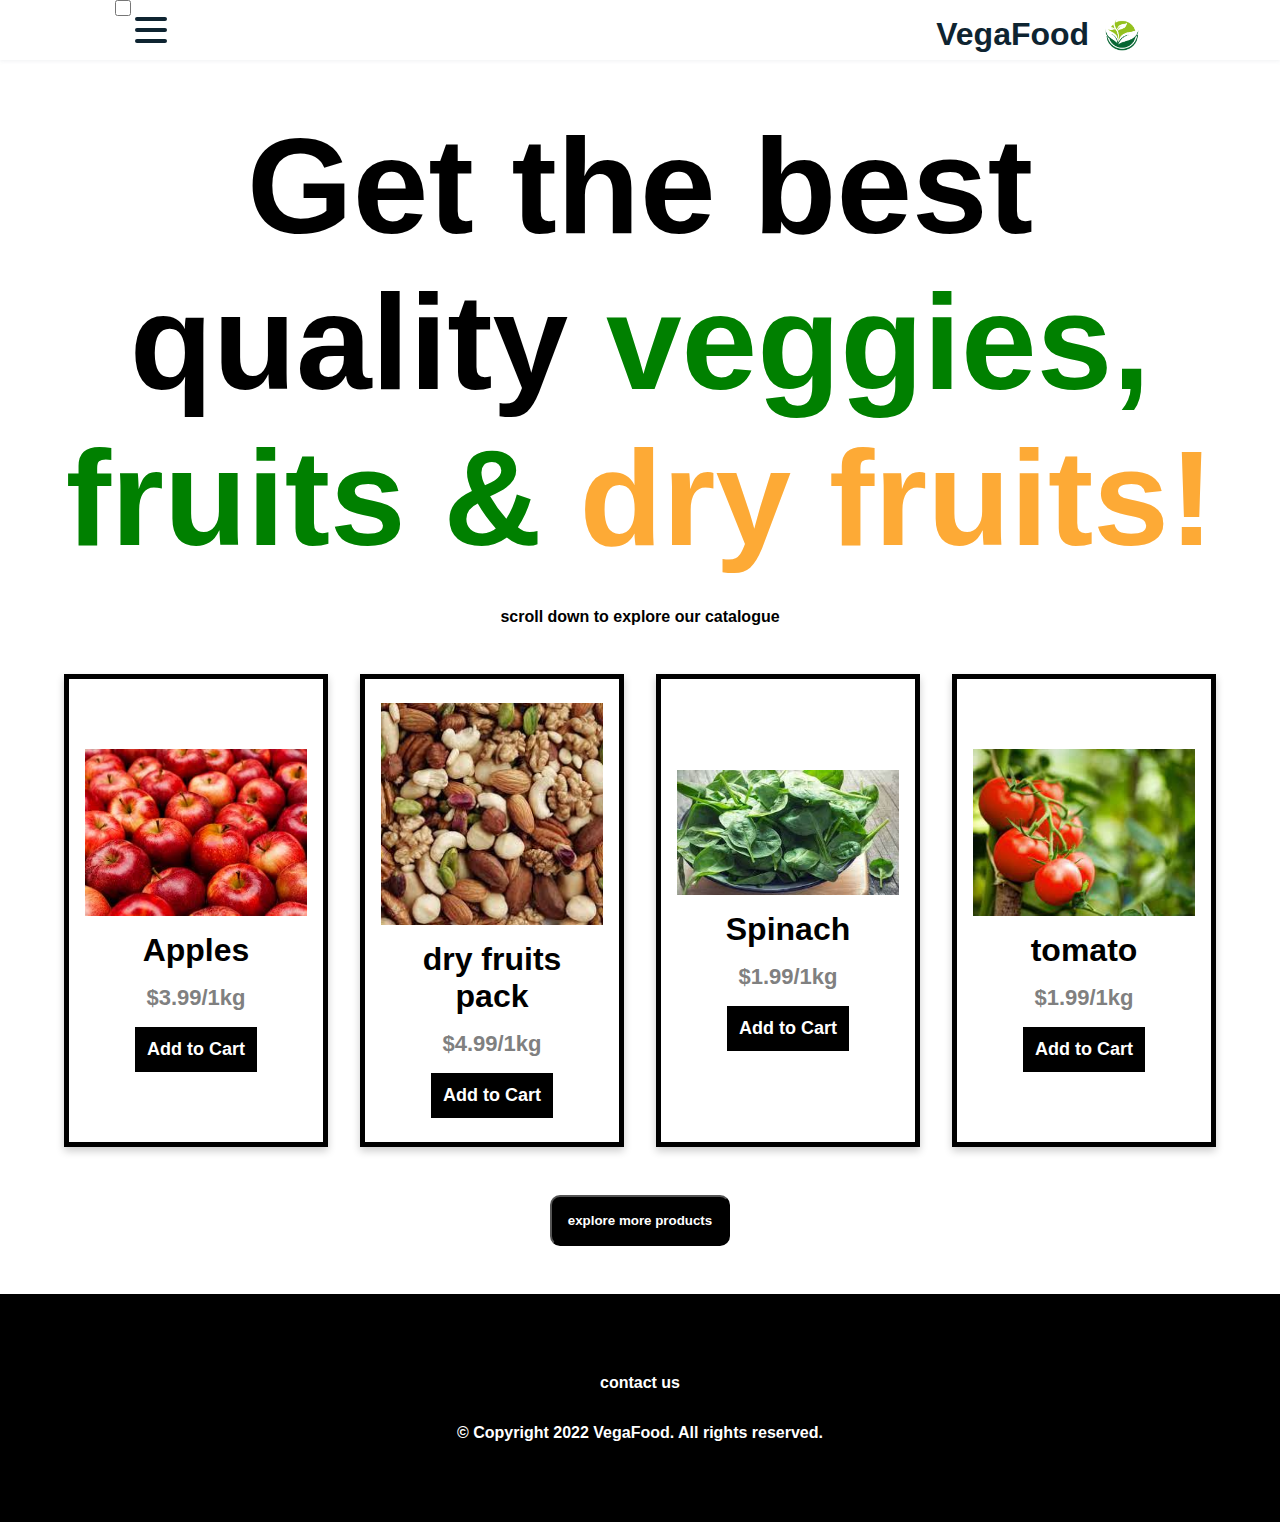
==== index.html @ f9034890 "home page" ====
<!DOCTYPE html>
<html lang="en">
  <head>
    <meta charset="UTF-8" />
    <meta http-equiv="X-UA-Compatible" content="IE=edge" />
    <meta name="viewport" content="width=device-width, initial-scale=1.0" />
    <link rel="stylesheet" href="/style.css" />
    <title>VegaFood</title>
  </head>
  <body>
    <!-- nav bar - hamburger menu -->
    <nav>
      <div class="navbar">
        <div class="container nav-container">
          <input
            class="hamburger-icon"
            class="checkbox"
            type="checkbox"
            name=""
            id=""
          />
          <div class="hamburger-lines">
            <span class="line line1"></span>
            <span class="line line2"></span>
            <span class="line line3"></span>
          </div>
          <div class="logo">
            <a class="logo-link" href="./index.html">
              <h1>VegaFood</h1>
              <img class="logo-img" src="./images/logo 1.png" alt="logo" />
            </a>
          </div>
          <div class="menu-items">
            <li><a href="./index.html">Home</a></li>
            <li><a href="./about.html">about</a></li>
            <li><a href="./blogs.html">blogs</a></li>
            <li><a href="./contact.html">contact</a></li>
          </div>
        </div>
      </div>
    </nav>
    <main>
      <div class="main-text">
        Get the best quality
        <span class="green-span"
          >veggies, fruits & <span class="brown-span">dry fruits!</span>
        </span>
      </div>
      <p class="browse">scroll down to explore our catalogue</p>
      <div class="catalogue">
        <div class="card">
          <img
            class="card-img"
            src="./images/apple.jpg"
            alt="apple-image"
            style="width: 100%"
          />
          <h1>Apples</h1>
          <p class="price">$3.99/1kg</p>
          <p><button>Add to Cart</button></p>
        </div>

        <div class="card">
          <img
            class="card-img"
            src="./images/dry fruits product.jpg"
            alt="dry-fruits-image"
            style="width: 100%"
          />
          <h1>dry fruits pack</h1>
          <p class="price">$4.99/1kg</p>
          <p><button>Add to Cart</button></p>
        </div>

        <div class="card">
          <img
            class="card-img"
            src="./images/spinach.jpg"
            alt="spinach-image"
            style="width: 100%"
          />
          <h1>Spinach</h1>
          <p class="price">$1.99/1kg</p>
          <p><button>Add to Cart</button></p>
        </div>

        <div class="card">
          <img
            class="card-img"
            src="./images/tomato.jpg"
            alt="tomato-image"
            style="width: 100%"
          />
          <h1>tomato</h1>
          <p class="price">$1.99/1kg</p>
          <p><button>Add to Cart</button></p>
        </div>
      </div>
      <button class="explore-btn">explore more products</button>
    </main>
    <footer>
      <a href="">contact us</a>
      <p>© Copyright 2022 VegaFood. All rights reserved.</p>
    </footer>
  </body>
</html>
---- style.css ----
* {
  font-weight: bolder;
}

/* home-page */

@import url("https://fonts.googleapis.com/css2?family=Poppins:ital,wght@0,100;0,200;0,300;0,400;0,500;0,600;0,700;0,800;0,900;1,100;1,200;1,300;1,400;1,500;1,600;1,700;1,800;1,900&display=swap");

* {
  margin: 0;
  padding: 0;
  box-sizing: border-box;
}

nav {
  display: flex;
  justify-content: center;
  align-items: center;
}

body {
  font-family: "Poppins", sans-serif;
}

.container {
  max-width: 1050px;
  width: 90%;
  margin: auto;
}

.navbar {
  width: 100%;
  box-shadow: 0 1px 4px rgb(146 161 176 / 15%);
}

.nav-container {
  display: flex;
  justify-content: space-between;
  align-items: center;
  height: 62px;
}

.navbar .menu-items {
  display: flex;
}

.navbar .nav-container li {
  list-style: none;
}

.navbar .nav-container a {
  text-decoration: none;
  color: #0e2431;
  font-weight: 500;
  font-size: 1.2rem;
  padding: 0.7rem;
}

.navbar .nav-container a:hover {
  font-weight: bolder;
}

.nav-container {
  display: block;
  position: relative;
  height: 60px;
}

.nav-container .checkbox {
  position: absolute;
  display: block;
  height: 32px;
  width: 32px;
  top: 20px;
  left: 20px;
  z-index: 5;
  opacity: 0;
  cursor: pointer;
}

.nav-container .hamburger-lines {
  display: block;
  height: 26px;
  width: 32px;
  position: absolute;
  top: 17px;
  left: 20px;
  z-index: 2;
  display: flex;
  flex-direction: column;
  justify-content: space-between;
}

.nav-container .hamburger-lines .line {
  display: block;
  height: 4px;
  width: 100%;
  border-radius: 10px;
  background: #0e2431;
}

.nav-container .hamburger-lines .line1 {
  transform-origin: 0% 0%;
  transition: transform 0.4s ease-in-out;
}

.nav-container .hamburger-lines .line2 {
  transition: transform 0.2s ease-in-out;
}

.nav-container .hamburger-lines .line3 {
  transform-origin: 0% 100%;
  transition: transform 0.4s ease-in-out;
}

.navbar .menu-items {
  padding-top: 120px;
  box-shadow: inset 0 0 2000px rgba(255, 255, 255, 0.5);
  background-color: white;
  height: 100vh;
  width: 100%;
  transform: translate(-150%);
  display: flex;
  flex-direction: column;
  margin-left: -40px;
  padding-left: 50px;
  transition: transform 0.5s ease-in-out;
  text-align: center;
}

.navbar .menu-items li {
  margin-bottom: 1.2rem;
  font-size: 1.5rem;
  font-weight: 500;
}

.logo {
  position: absolute;
  top: 5px;
  right: 15px;
  font-size: 1.2rem;
  color: #0e2431;
}

.nav-container input[type="checkbox"]:checked ~ .menu-items {
  transform: translateX(0);
}

.nav-container input[type="checkbox"]:checked ~ .hamburger-lines .line1 {
  transform: rotate(45deg);
}

.nav-container input[type="checkbox"]:checked ~ .hamburger-lines .line2 {
  transform: scaleY(0);
}

.nav-container input[type="checkbox"]:checked ~ .hamburger-lines .line3 {
  transform: rotate(-45deg);
}

.nav-container input[type="checkbox"]:checked ~ .logo {
  display: none;
}

/* navbar */

h1 {
  font-size: 1rem;
}

.hamburger-icon {
  height: 1rem;
  width: 1rem;
}

.logo {
  display: flex;
  justify-content: center;
  align-items: center;
}

.logo-link {
  display: flex;
  justify-content: center;
  align-items: center;
}

.logo-img {
  height: 2rem;
  margin-left: 1rem;
}

main {
  margin: 2rem;
  display: flex;
  justify-content: center;
  align-items: center;
  flex-direction: column;
}

main > * {
  margin: 1rem;
}

.main-text {
  font-weight: bolder;
  font-size: 4rem;
  text-align: center;
  margin-bottom: 1rem;
}

.browse {
  font-size: 1rem;
}

/* product cards  */

.card {
  text-align: center;
  box-shadow: 0 4px 8px 0 rgba(0, 0, 0, 0.2);
  max-width: 300px;
  margin: auto;
  font-family: arial;
  border: 5px solid black;
  display: flex;
  justify-content: center;
  align-items: center;
  flex-direction: column;
  padding: 1rem;
  margin: 1rem;
  width: 100%;
}

.card > * {
  margin: 0.5rem;
}

.price {
  color: grey;
  font-size: 22px;
}

.card button {
  border: none;
  outline: 0;
  padding: 12px;
  color: white;
  background-color: #000;
  text-align: center;
  cursor: pointer;
  width: 100%;
  font-size: 18px;
}

.card button:hover {
  opacity: 0.7;
}

.explore-btn {
  background-color: black;
  color: white;
  transition: 250ms fadeout;
  padding: 1rem;
  font: 1rem;
  font-weight: bolder;
  border-radius: 10px;
}

.explore-btn:hover {
  background-color: white;
  color: black;
}

.green-span {
  color: green;
}

.brown-span {
  color: #fdaa36;
}

footer {
  text-align: center;
  padding: 10%;
  display: flex;
  justify-content: center;
  align-items: center;
  flex-direction: column;
  background-color: black;
  color: white;
}

footer > a {
  color: white;
  text-decoration: none;
}

footer > * {
  margin: 1rem;
}

/* home-page-responsive */

@media (min-width: 1025px) {
  h1 {
    font-size: 2rem;
  }

  .main-text {
    font-size: 8.5rem;
  }

  .catalogue {
    display: flex;
    justify-content: center;
  }

  footer {
    padding: 5%;
  }
}
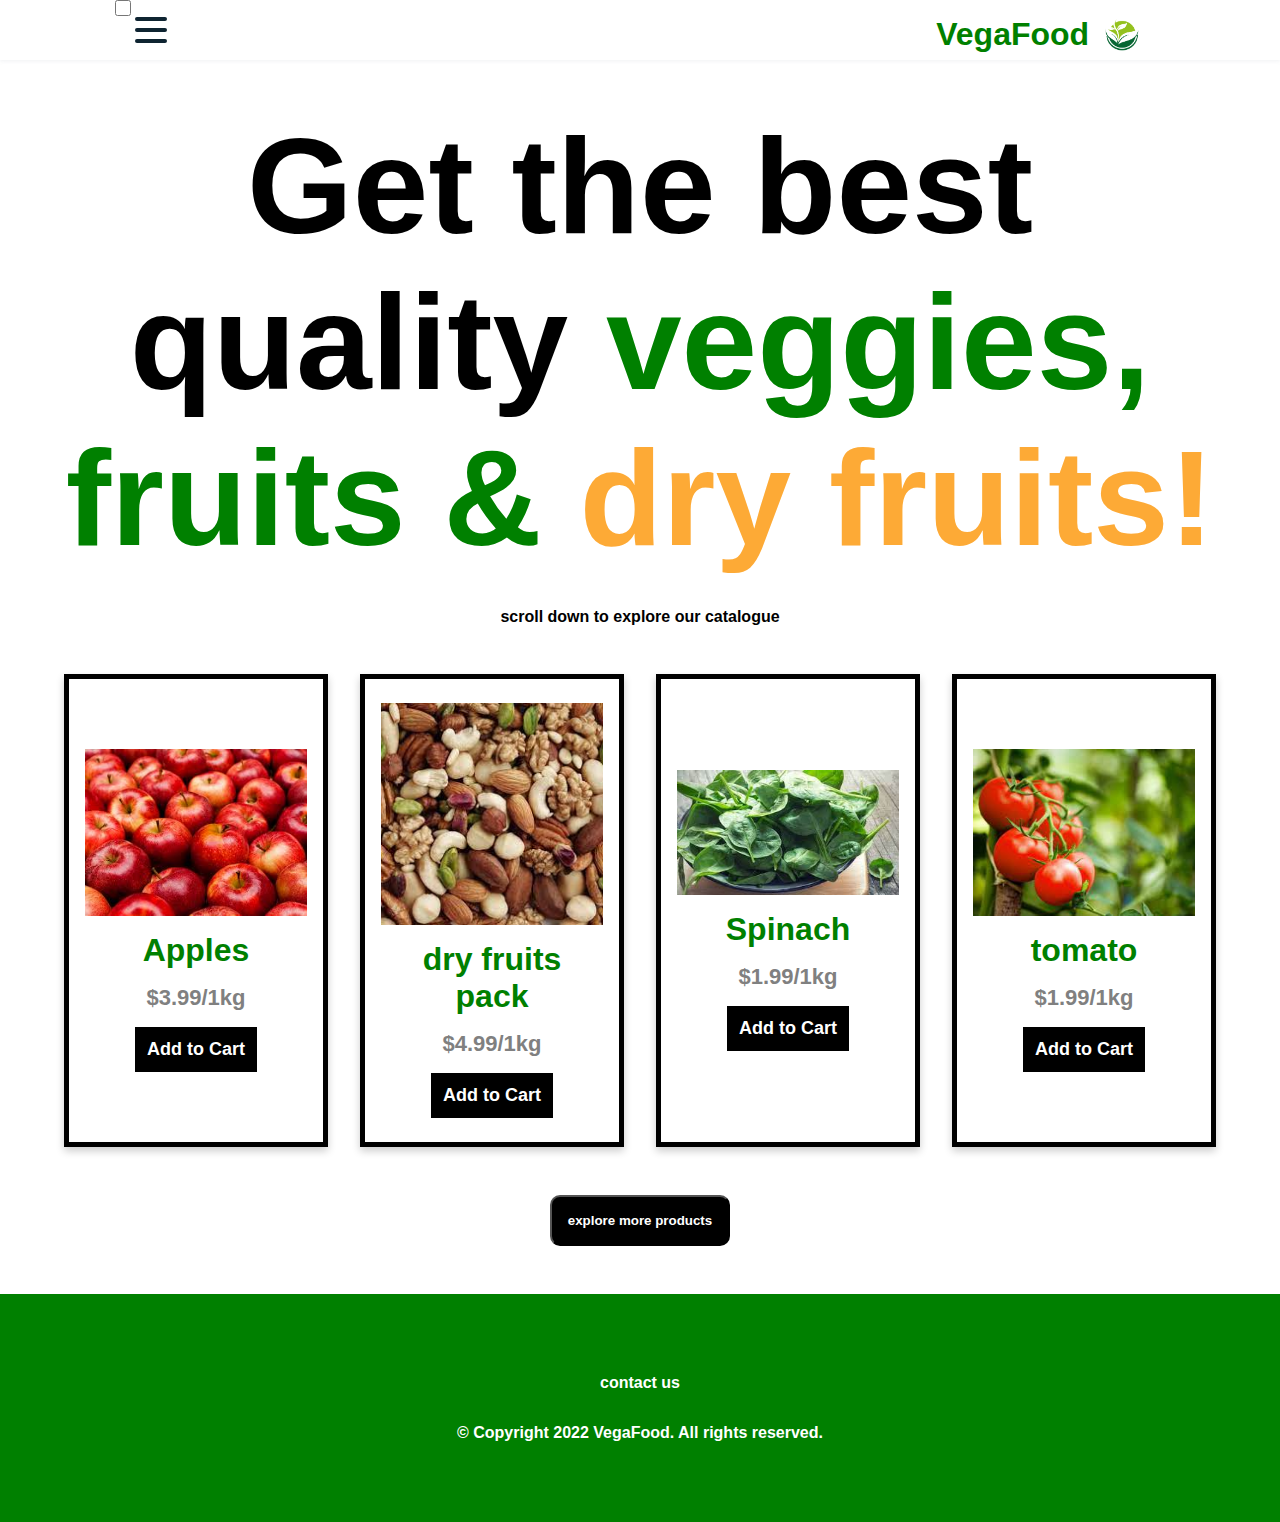
==== commit ae87e5db: "about & contact pages done" ====
--- a/index.html
+++ b/index.html
@@ -99,7 +99,7 @@
       <button class="explore-btn">explore more products</button>
     </main>
     <footer>
-      <a href="">contact us</a>
+      <a href="./contact.html">contact us</a>
       <p>© Copyright 2022 VegaFood. All rights reserved.</p>
     </footer>
   </body>
--- a/style.css
+++ b/style.css
@@ -166,6 +166,7 @@
 
 h1 {
   font-size: 1rem;
+  color: green;
 }
 
 .hamburger-icon {
@@ -286,7 +287,7 @@
   justify-content: center;
   align-items: center;
   flex-direction: column;
-  background-color: black;
+  background-color: green;
   color: white;
 }
 
@@ -299,9 +300,19 @@
   margin: 1rem;
 }
 
-/* home-page-responsive */
+/* about us */
+
+h2 {
+  font-size: 2rem;
+  text-align: center;
+  color: green;
+}
+
+/* responsive styling */
 
 @media (min-width: 1025px) {
+  /* home-page-responsive */
+
   h1 {
     font-size: 2rem;
   }
@@ -318,4 +329,18 @@
   footer {
     padding: 5%;
   }
-}
+
+  /* about us */
+
+  h2 {
+    font-size: 3rem;
+  }
+
+  p {
+    font-size: 1rem;
+  }
+
+  .about-us-main {
+    padding: 3rem;
+  }
+}
